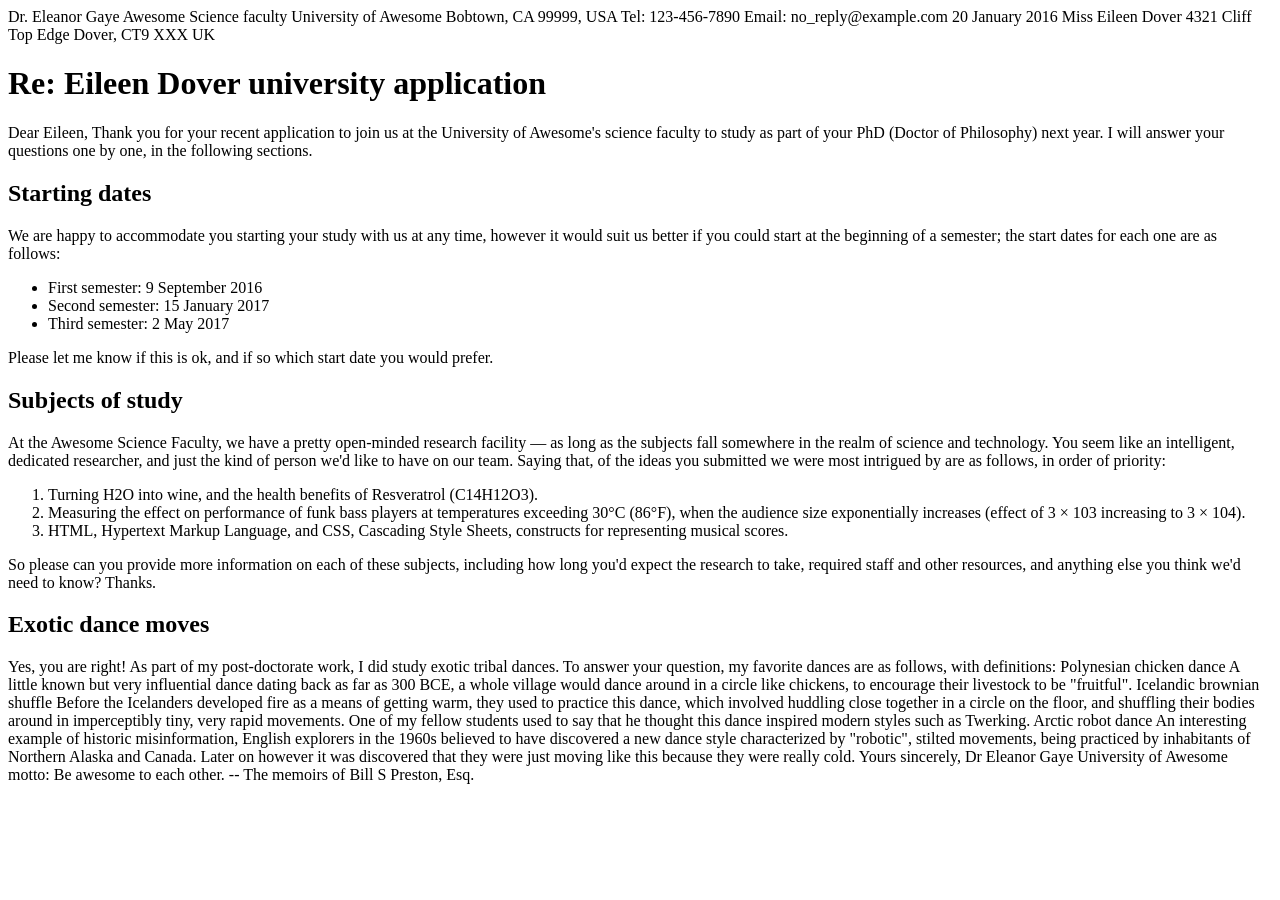
==== assignment1/index.html @ bcd03a0f "lists created" ====
<!--
Name: Karolina A. Blok
File: assignment1.html
Date: 30 January 2026
This file goes through HTML basics
-->


<!DOCTYPE html>
<html lang="en">
<head>
    <meta charset="UTF-8">
    <meta name="viewport" content="width=device-width, initial-scale=1.0">
    <title>Document</title>
</head>
<body>
    Dr. Eleanor Gaye
Awesome Science faculty
University of Awesome
Bobtown, CA 99999,
USA
Tel: 123-456-7890
Email: no_reply@example.com

20 January 2016

Miss Eileen Dover
4321 Cliff Top Edge
Dover, CT9 XXX
UK

<h1>Re: Eileen Dover university application</h1>

Dear Eileen,

Thank you for your recent application to join us at the University of
Awesome's science faculty to study as part of your
PhD (Doctor of Philosophy) next year. I will answer your
questions one by one, in the following sections.

<h2>Starting dates</h2>

We are happy to accommodate you starting your study with us at any time,
however it would suit us better if you could start at the beginning of a
semester; the start dates for each one are as follows:

<ul>
    <li>First semester: 9 September 2016</li>
    <li>Second semester: 15 January 2017</li>
    <li>Third semester: 2 May 2017</li>

</ul>


Please let me know if this is ok, and if so which start date you would
prefer.

<h2>Subjects of study</h2>

At the Awesome Science Faculty, we have a pretty open-minded research
facility — as long as the subjects fall somewhere in the realm of science
and technology. You seem like an intelligent, dedicated researcher, and
just the kind of person we'd like to have on our team. Saying that, of the
ideas you submitted we were most intrigued by are as follows, in order of
priority:

<ol>
    <li>Turning H2O into wine, and the health benefits of Resveratrol
    (C14H12O3).</li>
    <li> Measuring the effect on performance of funk bass players at temperatures
    exceeding 30°C (86°F), when the audience size exponentially increases
    (effect of 3 × 103 increasing to 3 × 104).</li>
    <li>HTML, Hypertext Markup Language, and CSS,
    Cascading Style Sheets, constructs for representing musical scores.</li>

</ol>


So please can you provide more information on each of these subjects,
including how long you'd expect the research to take, required staff and
other resources, and anything else you think we'd need to know? Thanks.

<h2>Exotic dance moves</h2>

Yes, you are right! As part of my post-doctorate work, I
did study exotic tribal dances. To answer your question, my
favorite dances are as follows, with definitions:

Polynesian chicken dance
    A little known but very influential dance dating back as far as
    300 BCE, a whole village would
    dance around in a circle like chickens, to encourage their livestock to
    be "fruitful".
Icelandic brownian shuffle
    Before the Icelanders developed fire as a means of getting warm, they
    used to practice this dance, which involved huddling close together in a
    circle on the floor, and shuffling their bodies around in imperceptibly
    tiny, very rapid movements. One of my fellow students used to say that
    he thought this dance inspired modern styles such as Twerking.
Arctic robot dance
    An interesting example of historic misinformation, English explorers in
    the 1960s believed to have discovered a new dance style characterized by
    "robotic", stilted movements, being practiced by inhabitants of Northern
    Alaska and Canada. Later on however it was discovered that they were
    just moving like this because they were really cold.

Yours sincerely,

Dr Eleanor Gaye

University of Awesome motto: Be awesome to each other. --
The memoirs of Bill S Preston, Esq.
</body>
</html>
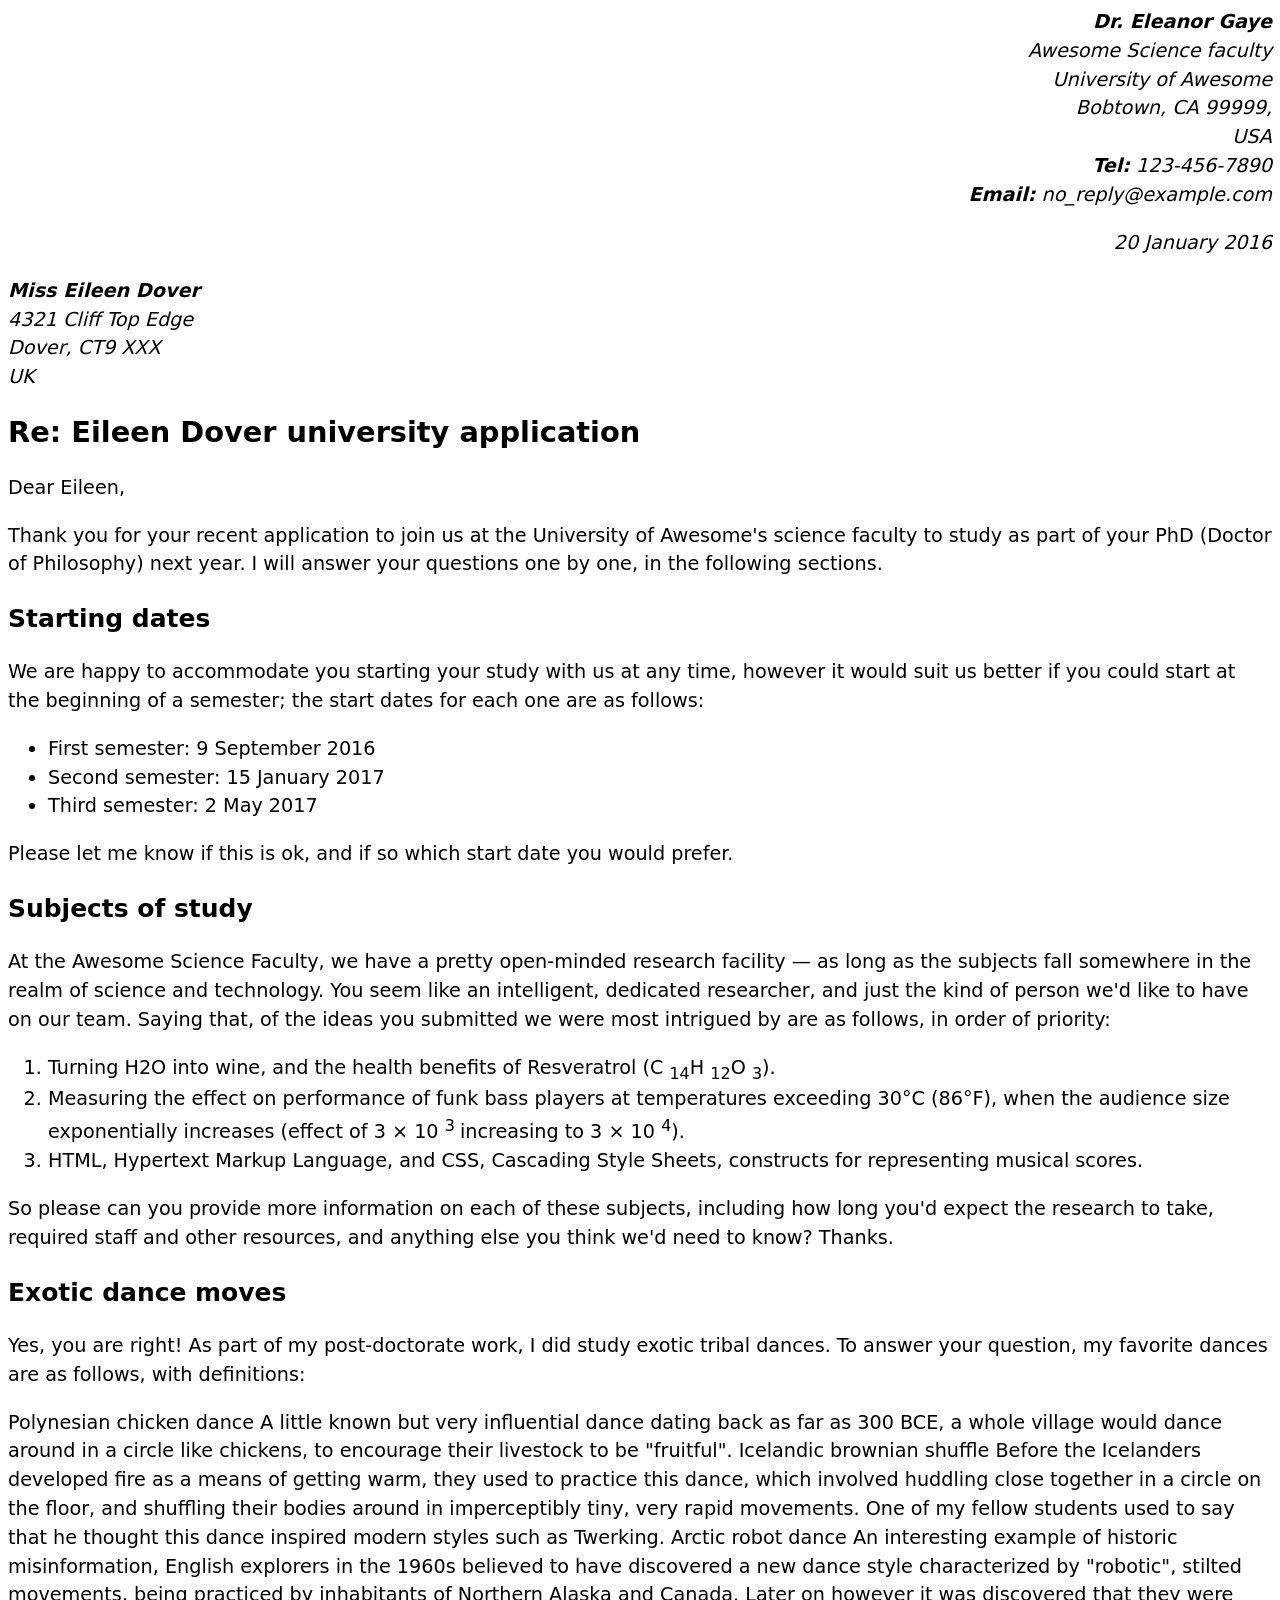
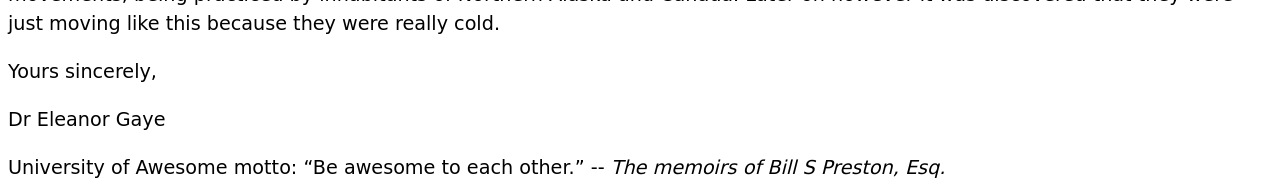
==== commit f29fe1c8: "formatting  values" ====
--- a/assignment1/index.html
+++ b/assignment1/index.html
@@ -12,26 +12,49 @@
     <meta charset="UTF-8">
     <meta name="viewport" content="width=device-width, initial-scale=1.0">
     <title>Document</title>
+<style>
+body {
+  font: 1.2em / 1.5 system-ui;
+}
+
+.sender-column {
+  text-align: right;
+}
+
+h1 {
+  font-size: 1.5em;
+}
+
+h2 {
+  font-size: 1.3em;
+}
+
+</style>
 </head>
-<body>
-    Dr. Eleanor Gaye
-Awesome Science faculty
-University of Awesome
-Bobtown, CA 99999,
-USA
-Tel: 123-456-7890
-Email: no_reply@example.com
+<body> 
+    <address class="sender-column" >
+    <em>
+  <strong>Dr. Eleanor Gaye</strong>  <br>
+Awesome Science faculty <br>
+University of Awesome <br>
+Bobtown, CA 99999, <br>
+USA <br>
+<strong>Tel:</strong>  123-456-7890 <br>
+<strong>Email:</strong>  no_reply@example.com </em> <br>
 
-20 January 2016
+<p>20 January 2016</p>
 
-Miss Eileen Dover
-4321 Cliff Top Edge
-Dover, CT9 XXX
-UK
+</address>
+<p> <em>
+    <strong>Miss Eileen Dover</strong>  <br>
+4321 Cliff Top Edge <br>
+Dover, CT9 XXX <br>
+UK </em>
+</p>
 
 <h1>Re: Eileen Dover university application</h1>
 
-Dear Eileen,
+<p>Dear Eileen,</p>
 
 Thank you for your recent application to join us at the University of
 Awesome's science faculty to study as part of your
@@ -66,10 +89,10 @@
 
 <ol>
     <li>Turning H2O into wine, and the health benefits of Resveratrol
-    (C14H12O3).</li>
+    (C <sub>14</sub>H <sub>12</sub>O <sub>3</sub>).</li>
     <li> Measuring the effect on performance of funk bass players at temperatures
     exceeding 30°C (86°F), when the audience size exponentially increases
-    (effect of 3 × 103 increasing to 3 × 104).</li>
+    (effect of 3 × 10 <sup>3 </sup> increasing to 3 × 10 <sup>4</sup>).</li>
     <li>HTML, Hypertext Markup Language, and CSS,
     Cascading Style Sheets, constructs for representing musical scores.</li>
 
@@ -82,9 +105,9 @@
 
 <h2>Exotic dance moves</h2>
 
-Yes, you are right! As part of my post-doctorate work, I
+<p>Yes, you are right! As part of my post-doctorate work, I
 did study exotic tribal dances. To answer your question, my
-favorite dances are as follows, with definitions:
+favorite dances are as follows, with definitions:</p>
 
 Polynesian chicken dance
     A little known but very influential dance dating back as far as
@@ -104,11 +127,11 @@
     Alaska and Canada. Later on however it was discovered that they were
     just moving like this because they were really cold.
 
-Yours sincerely,
+<p>Yours sincerely,</p>
 
-Dr Eleanor Gaye
+<p>Dr Eleanor Gaye</p>
 
-University of Awesome motto: Be awesome to each other. --
-The memoirs of Bill S Preston, Esq.
+University of Awesome motto: <q>Be awesome to each other.</q>  --
+<em>The memoirs of Bill S Preston, Esq.</em>
 </body>
 </html>
